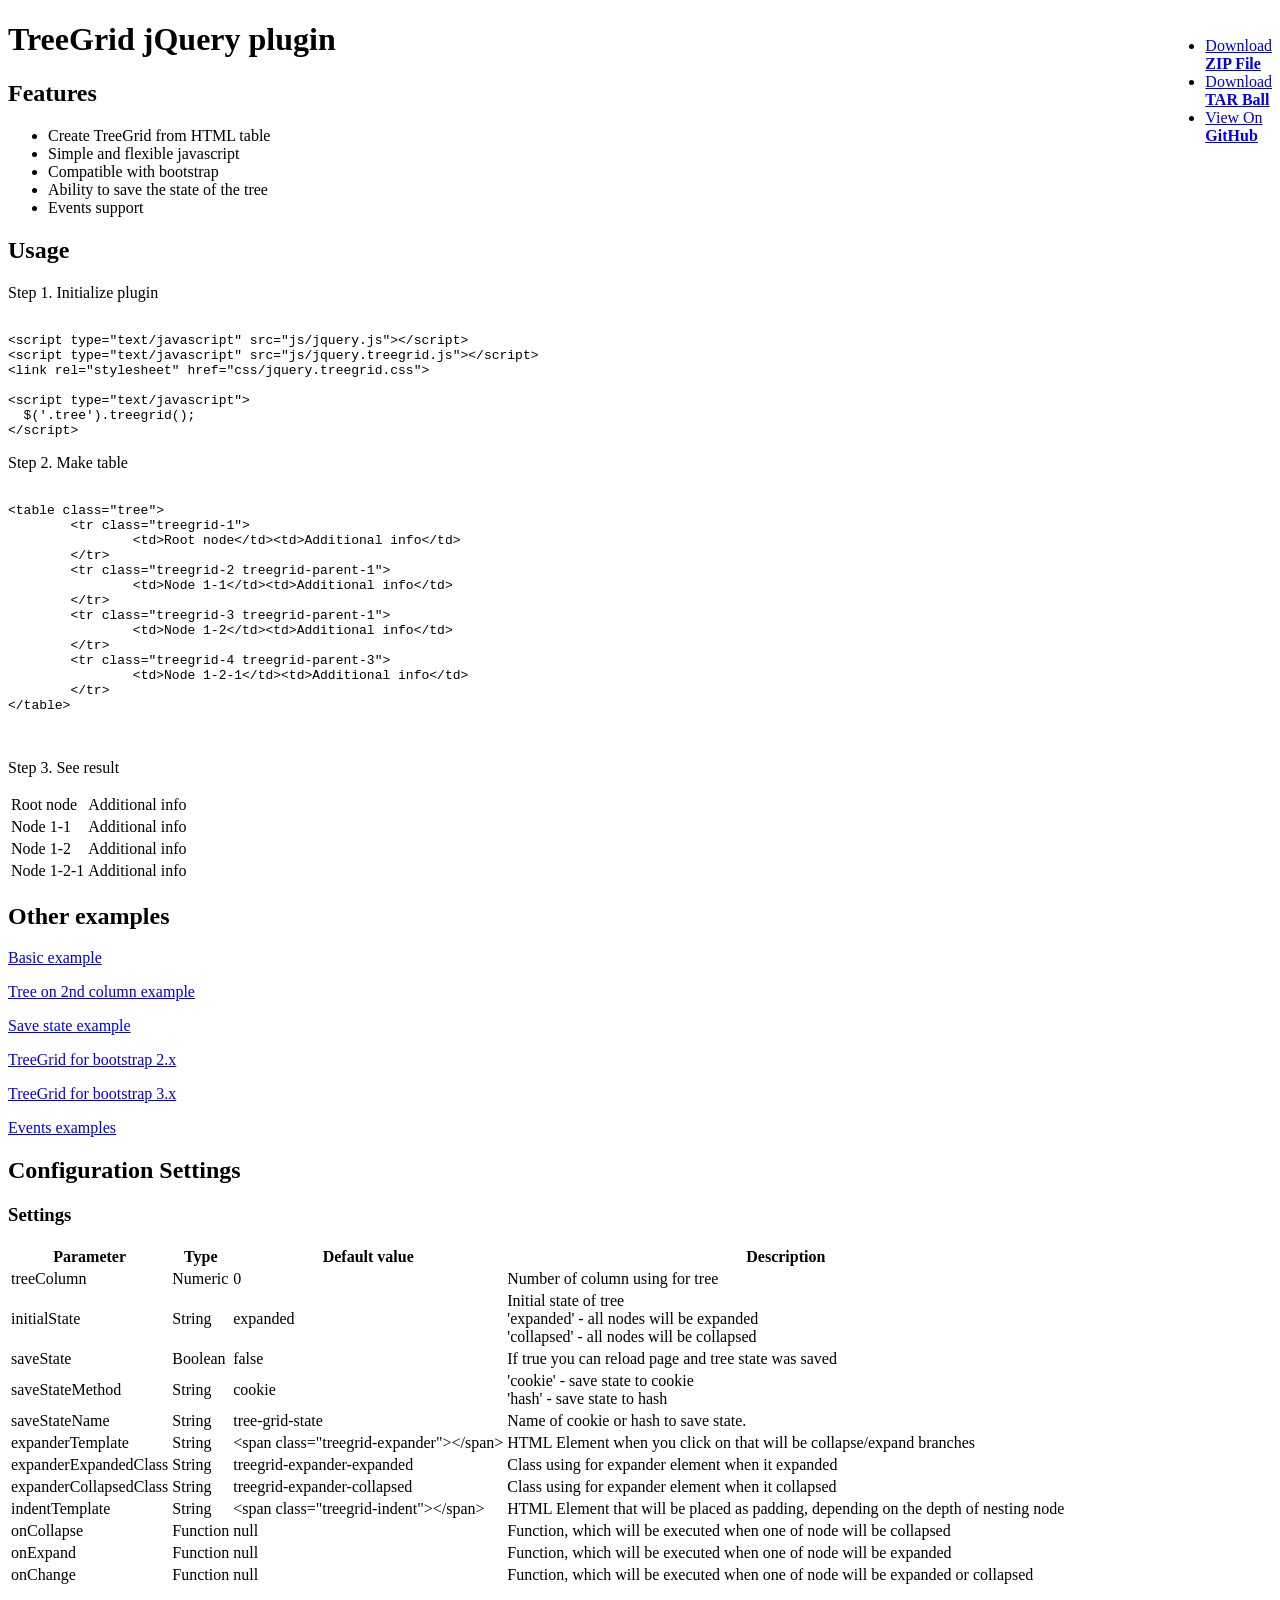
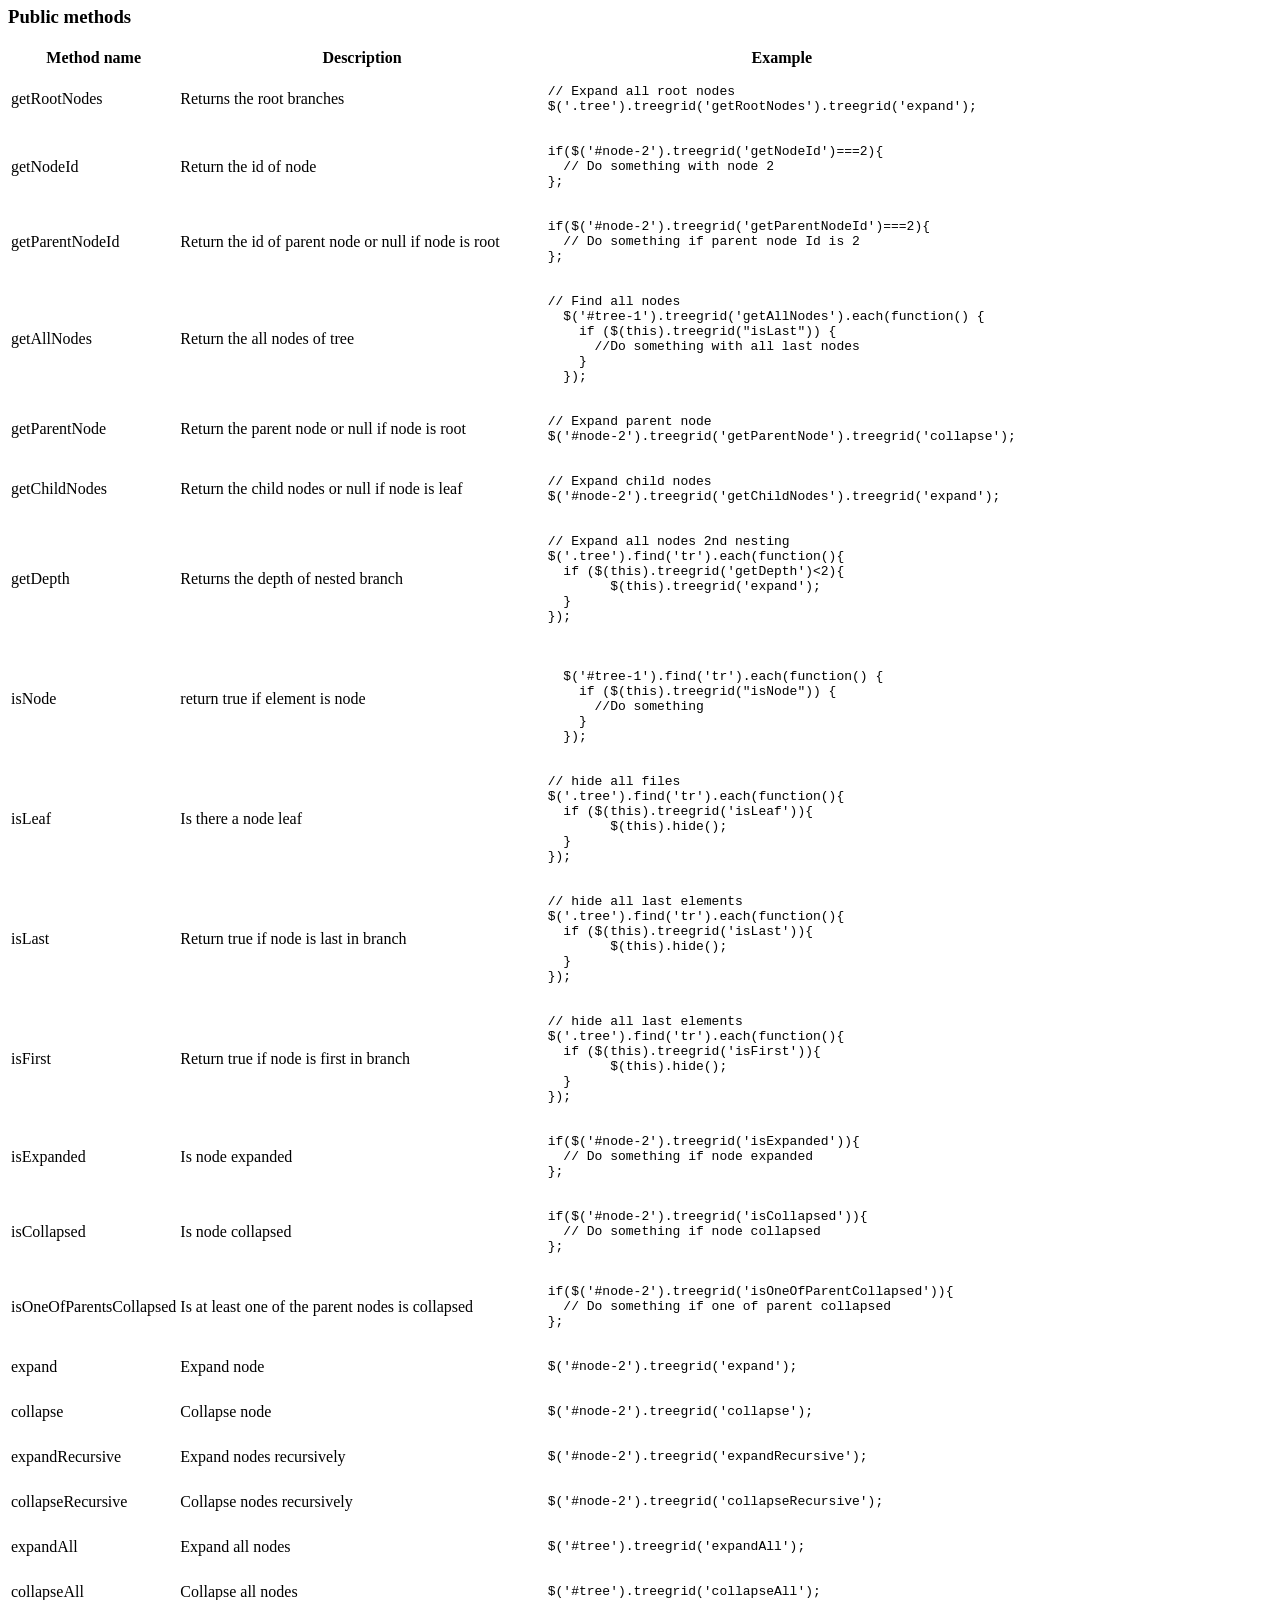
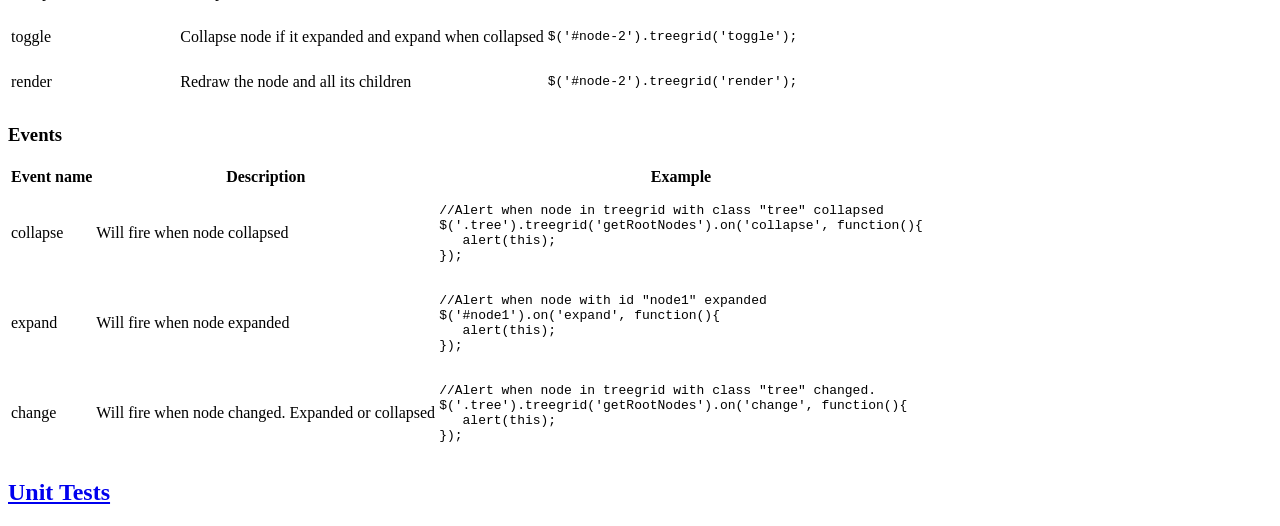
==== admin.shop.com/Public/Admin/treegrid1/index.html @ c42d021d "第一次提交" ====
<!doctype html>
<html>
    <head>
        <meta charset="utf-8">
        <meta http-equiv="X-UA-Compatible" content="chrome=1">
        <title>Treegrid jquery plugin</title>

        <link rel="stylesheet" href="styles.css">
        <link rel="stylesheet" href="http://yandex.st/highlightjs/7.3/styles/default.min.css">
        <link rel="stylesheet" href="css/jquery.treegrid.css">
        <script src="http://yandex.st/highlightjs/7.3/highlight.min.js"></script>
        <script>hljs.initHighlightingOnLoad();</script>
        <script>
            (function(i, s, o, g, r, a, m) {
                i['GoogleAnalyticsObject'] = r;
                i[r] = i[r] || function() {
                    (i[r].q = i[r].q || []).push(arguments)
                }, i[r].l = 1 * new Date();
                a = s.createElement(o),
                        m = s.getElementsByTagName(o)[0];
                a.async = 1;
                a.src = g;
                m.parentNode.insertBefore(a, m)
            })(window, document, 'script', '//www.google-analytics.com/analytics.js', 'ga');

            ga('create', 'UA-43342702-1', 'maxazan.github.io');
            ga('send', 'pageview');

        </script>
        <meta name="viewport" content="width=device-width, initial-scale=1, user-scalable=no">
        <!--[if lt IE 9]>
        <script src="//html5shiv.googlecode.com/svn/trunk/html5.js"></script>
        <![endif]-->
    </head>
    <body>
        <div class="wrapper">

            <ul class="download" style="float:right;">
                <li><a href="https://github.com/maxazan/jquery-treegrid/zipball/master">Download <br><strong>ZIP File</strong></a></li>
                <li><a href="https://github.com/maxazan/jquery-treegrid/tarball/master">Download <br><strong>TAR Ball</strong></a></li>
                <li><a href="https://github.com/maxazan/jquery-treegrid">View On <br><strong>GitHub</strong></a></li>
            </ul>

            <h1>TreeGrid jQuery plugin</h1>
            <h2>Features</h2>
            <ul>
                <li>Create TreeGrid from HTML table</li>
                <li>Simple and flexible javascript</li>
                <li>Compatible with bootstrap</li>
                <li>Ability to save the state of the tree</li>
                <li>Events support</li>

            </ul>            
            <h2>Usage</h2>
            <p>Step 1. Initialize plugin</p>
            <pre><code>
&lt;script type="text/javascript" src="js/jquery.js"&gt;&lt;/script&gt;
&lt;script type="text/javascript" src="js/jquery.treegrid.js"&gt;&lt;/script&gt;
&lt;link rel="stylesheet" href="css/jquery.treegrid.css"&gt;

&lt;script type="text/javascript"&gt;
  $('.tree').treegrid();
&lt;/script&gt;</code></pre>
            <p>Step 2. Make table</p>
            <pre><code class="html">
&lt;table class="tree"&gt;
	&lt;tr class="treegrid-1"&gt;
		&lt;td&gt;Root node&lt;/td&gt;&lt;td&gt;Additional info&lt;/td&gt;
	&lt;/tr&gt;
	&lt;tr class="treegrid-2 treegrid-parent-1"&gt;
		&lt;td&gt;Node 1-1&lt;/td&gt;&lt;td&gt;Additional info&lt;/td&gt;
	&lt;/tr&gt;
	&lt;tr class="treegrid-3 treegrid-parent-1"&gt;
		&lt;td&gt;Node 1-2&lt;/td&gt;&lt;td&gt;Additional info&lt;/td&gt;
	&lt;/tr&gt;
	&lt;tr class="treegrid-4 treegrid-parent-3"&gt;
		&lt;td&gt;Node 1-2-1&lt;/td&gt;&lt;td&gt;Additional info&lt;/td&gt;
	&lt;/tr&gt;
&lt;/table&gt;

	  </code></pre>
            <p>Step 3. See result</p>

            <table class="tree">
                <tr class="treegrid-1">
                    <td>Root node</td><td>Additional info</td>
                </tr>
                <tr class="treegrid-2 treegrid-parent-1">
                    <td>Node 1-1</td><td>Additional info</td>
                </tr>
                <tr class="treegrid-3 treegrid-parent-1">
                    <td>Node 1-2</td><td>Additional info</td>
                </tr>
                <tr class="treegrid-4 treegrid-parent-3">
                    <td>Node 1-2-1</td><td>Additional info</td>
                </tr>
            </table>            

            <h2>Other examples</h2>
            <p><a href="examples/example-basic.html" target="_blank">Basic example</a></p>
            <p><a href="examples/example-column.html" target="_blank">Tree on 2nd column example</a></p>
            <p><a href="examples/example-save-state.html" target="_blank">Save state example</a></p>
            <p><a href="examples/example-bootstrap-2.html" target="_blank">TreeGrid for bootstrap 2.x</a></p>
            <p><a href="examples/example-bootstrap-3.html" target="_blank">TreeGrid for bootstrap 3.x</a></p>
            <p><a href="examples/example-events.html" target="_blank">Events examples</a></p>


            <h2>Configuration Settings</h2>
            <h3>Settings</h3>
            <table>
                <tr><th>Parameter</th><th>Type</th><th>Default value</th><th>Description</th></tr>
                <tr>
                    <td>treeColumn</td>
                    <td>Numeric</td>
                    <td>0</td>
                    <td>Number of column using for tree</td>
                </tr>

                <tr>
                    <td>initialState</td>
                    <td>String</td>
                    <td>expanded</td>
                    <td>Initial state of tree<br>
                        'expanded' - all nodes will be expanded<br>
                        'collapsed' - all nodes will be collapsed<br>
                    </td>
                </tr>
                <tr>
                    <td>saveState</td>
                    <td>Boolean</td>
                    <td>false</td>
                    <td>If true you can reload page and tree state was saved</td>
                </tr>
                <tr>
                    <td>saveStateMethod</td>
                    <td>String</td>
                    <td>cookie</td>
                    <td>
                        'cookie' - save state to cookie<br>
                        'hash' - save state to hash<br>
                    </td>
                </tr>
                <tr>
                    <td>saveStateName</td>
                    <td>String</td>
                    <td>tree-grid-state</td>
                    <td>
                        Name of cookie or hash to save state.
                    </td>
                </tr>

                <tr>
                    <td>expanderTemplate</td>
                    <td>String</td>
                    <td>&lt;span class="treegrid-expander"&gt;&lt;/span&gt;</td>
                    <td>HTML Element when you click on that will be collapse/expand branches</td>
                </tr>
                <tr>
                    <td>expanderExpandedClass</td>
                    <td>String</td>
                    <td>treegrid-expander-expanded</td>
                    <td>Class using for expander element when it expanded</td>
                </tr>
                <tr>
                    <td>expanderCollapsedClass</td>
                    <td>String</td>
                    <td>treegrid-expander-collapsed</td>
                    <td>Class using for expander element when it collapsed</td>
                </tr>
                <tr>
                    <td>indentTemplate</td>
                    <td>String</td>
                    <td>&lt;span class="treegrid-indent"&gt;&lt;/span&gt;</td>
                    <td>HTML Element that will be placed as padding, depending on the depth of nesting node</td>
                </tr>

                <tr>
                    <td>onCollapse</td>
                    <td>Function</td>
                    <td>null</td>
                    <td>Function, which will be executed when one of node will be collapsed</td>
                </tr>
                <tr>
                    <td>onExpand</td>
                    <td>Function</td>
                    <td>null</td>
                    <td>Function, which will be executed when one of node will be expanded</td>
                </tr>
                <tr>
                    <td>onChange</td>
                    <td>Function</td>
                    <td>null</td>
                    <td>Function, which will be executed when one of node will be expanded or collapsed</td>
                </tr>
            </table>

            <h3>Public methods</h3>

            <table>
                <tr>
                    <th>Method name</th>
                    <th>Description</th>
                    <th>Example</th>
                </tr>
                <tr>
                    <td>getRootNodes</td>
                    <td>Returns the root branches</td>
                    <td>
                        <pre><code class="javascript">// Expand all root nodes
$('.tree').treegrid('getRootNodes').treegrid('expand');</code></pre>
                    </td>
                </tr>
                <tr>
                    <td>getNodeId</td>
                    <td>Return the id of node</td>
                    <td>
                        <pre><code class="javascript">if($('#node-2').treegrid('getNodeId')===2){
  // Do something with node 2
};</code></pre>
                    </td>
                </tr>
                <tr>
                    <td>getParentNodeId</td>
                    <td>Return the id of parent node or null if node is root</td>
                    <td>
                        <pre><code class="javascript">if($('#node-2').treegrid('getParentNodeId')===2){
  // Do something if parent node Id is 2
};</code></pre>
                    </td>
                </tr>
                <tr>
                    <td>getAllNodes</td>
                    <td>Return the all nodes of tree</td>
                    <td>
                        <pre><code class="javascript">// Find all nodes
  $('#tree-1').treegrid('getAllNodes').each(function() {
    if ($(this).treegrid("isLast")) {
      //Do something with all last nodes
    }
  });
</code></pre>		  
                    </td>
                </tr>                 
                <tr>
                    <td>getParentNode</td>
                    <td>Return the parent node or null if node is root</td>
                    <td>
                        <pre><code class="javascript">// Expand parent node
$('#node-2').treegrid('getParentNode').treegrid('collapse');
</code></pre>		  
                    </td>
                </tr>    
                <tr>
                    <td>getChildNodes</td>
                    <td>Return the child nodes or null if node is leaf</td>
                    <td>
                        <pre><code class="javascript">// Expand child nodes
$('#node-2').treegrid('getChildNodes').treegrid('expand');
</code></pre>		  
                    </td>
                </tr>  
                <tr>
                    <td>getDepth</td>
                    <td>Returns the depth of nested branch</td>
                    <td>
                        <pre><code class="javascript">// Expand all nodes 2nd nesting
$('.tree').find('tr').each(function(){
  if ($(this).treegrid('getDepth')<2){
	$(this).treegrid('expand');
  }
});</code></pre>
                    </td>
                <tr>
                    <td>isNode</td>
                    <td>return true if element is node</td>
                    <td>
                        <pre><code class="javascript">
  $('#tree-1').find('tr').each(function() {
    if ($(this).treegrid("isNode")) {
      //Do something
    }
  });
</code></pre>
                    </td>
                </tr>                    
                <tr>
                    <td>isLeaf</td>
                    <td>Is there a node leaf</td>
                    <td>
                        <pre><code class="javascript">// hide all files
$('.tree').find('tr').each(function(){
  if ($(this).treegrid('isLeaf')){
	$(this).hide();
  }
});</code></pre>
                    </td>

                </tr>          
                <tr>
                    <td>isLast</td>
                    <td>Return true if node is last in branch</td>
                    <td>
                        <pre><code class="javascript">// hide all last elements
$('.tree').find('tr').each(function(){
  if ($(this).treegrid('isLast')){
	$(this).hide();
  }
});</code></pre>
                    </td>
                </tr>
                <tr>
                    <td>isFirst</td>
                    <td>Return true if node is first in branch</td>
                    <td>
                        <pre><code class="javascript">// hide all last elements
$('.tree').find('tr').each(function(){
  if ($(this).treegrid('isFirst')){
	$(this).hide();
  }
});</code></pre>
                    </td>
                </tr>                
                <tr>
                    <td>isExpanded</td>
                    <td>Is node expanded</td>
                    <td>
                        <pre><code class="javascript">if($('#node-2').treegrid('isExpanded')){
  // Do something if node expanded
};</code></pre>
                    </td>
                </tr>
                <tr>
                    <td>isCollapsed</td>
                    <td>Is node collapsed</td>
                    <td>
                        <pre><code class="javascript">if($('#node-2').treegrid('isCollapsed')){
  // Do something if node collapsed
};</code></pre>
                    </td>
                </tr>
                <tr>
                    <td>isOneOfParentsCollapsed</td>
                    <td>Is at least one of the parent nodes is collapsed</td>
                    <td>
                        <pre><code class="javascript">if($('#node-2').treegrid('isOneOfParentCollapsed')){
  // Do something if one of parent collapsed
};</code></pre>
                    </td>
                </tr>
                <tr>
                    <td>expand</td>
                    <td>Expand node</td>
                    <td>
                        <pre><code class="javascript">$('#node-2').treegrid('expand');</code></pre>
                    </td>
                </tr>        
                <tr>
                    <td>collapse</td>
                    <td>Collapse node</td>
                    <td>
                        <pre><code class="javascript">$('#node-2').treegrid('collapse');</code></pre>
                    </td>
                </tr>
                <tr>
                    <td>expandRecursive</td>
                    <td>Expand nodes recursively</td>
                    <td>
                        <pre><code class="javascript">$('#node-2').treegrid('expandRecursive');</code></pre>
                    </td>
                </tr>        
                <tr>
                    <td>collapseRecursive</td>
                    <td>Collapse nodes recursively</td>
                    <td>
                        <pre><code class="javascript">$('#node-2').treegrid('collapseRecursive');</code></pre>
                    </td>
                </tr>
                <tr>
                    <td>expandAll</td>
                    <td>Expand all nodes</td>
                    <td>
                        <pre><code class="javascript">$('#tree').treegrid('expandAll');</code></pre>
                    </td>
                </tr>        
                <tr>
                    <td>collapseAll</td>
                    <td>Collapse all nodes</td>
                    <td>
                        <pre><code class="javascript">$('#tree').treegrid('collapseAll');</code></pre>
                    </td>
                </tr>        
                <tr>
                    <td>toggle</td>
                    <td>Collapse node if it expanded and expand when collapsed</td>
                    <td>
                        <pre><code class="javascript">$('#node-2').treegrid('toggle');</code></pre>
                    </td>
                </tr> 
                <tr>
                    <td>render</td>
                    <td>Redraw the node and all its children</td>
                    <td>
                        <pre><code class="javascript">$('#node-2').treegrid('render');</code></pre>
                    </td>
                </tr> 


            </table>
            <h3>Events</h3>
            <table>
                <tr>
                    <th>Event name</th>
                    <th>Description</th>
                    <th>Example</th>
                </tr>
                <tr>
                    <td>collapse</td>
                    <td>Will fire when node collapsed</td>
                    <td>
                        <pre><code class="javascript">//Alert when node in treegrid with class "tree" collapsed
$('.tree').treegrid('getRootNodes').on('collapse', function(){
   alert(this);
});</code></pre>
                    </td>
                </tr>
                <tr>
                    <td>expand</td>
                    <td>Will fire when node expanded</td>
                    <td>
                        <pre><code class="javascript">//Alert when node with id "node1" expanded
$('#node1').on('expand', function(){
   alert(this);
});</code></pre>
                    </td>
                </tr>
                <tr>
                    <td>change</td>
                    <td>Will fire when node changed. Expanded or collapsed</td>
                    <td>
                        <pre><code class="javascript">//Alert when node in treegrid with class "tree" changed. 
$('.tree').treegrid('getRootNodes').on('change', function(){
   alert(this);
});</code></pre>
                    </td>
                </tr>                
            </table>
            <h2><a href="test.html">Unit Tests</a></h2>

        </div>
        <script src="http://ajax.googleapis.com/ajax/libs/jquery/1.10.2/jquery.min.js"></script>
        <script type="text/javascript" src="js/jquery.treegrid.js"></script>
        <script type="text/javascript">
            $('.tree').treegrid();
        </script>    
        <script type="text/javascript">
            var metas = document.getElementsByTagName('meta');
            var i;
            if (navigator.userAgent.match(/iPhone/i)) {
                for (i = 0; i < metas.length; i++) {
                    if (metas[i].name == "viewport") {
                        metas[i].content = "width=device-width, minimum-scale=1.0, maximum-scale=1.0";
                    }
                }
                document.addEventListener("gesturestart", gestureStart, false);
            }
            function gestureStart() {
                for (i = 0; i < metas.length; i++) {
                    if (metas[i].name == "viewport") {
                        metas[i].content = "width=device-width, minimum-scale=0.25, maximum-scale=1.6";
                    }
                }
            }</script>

    </body>
</html>
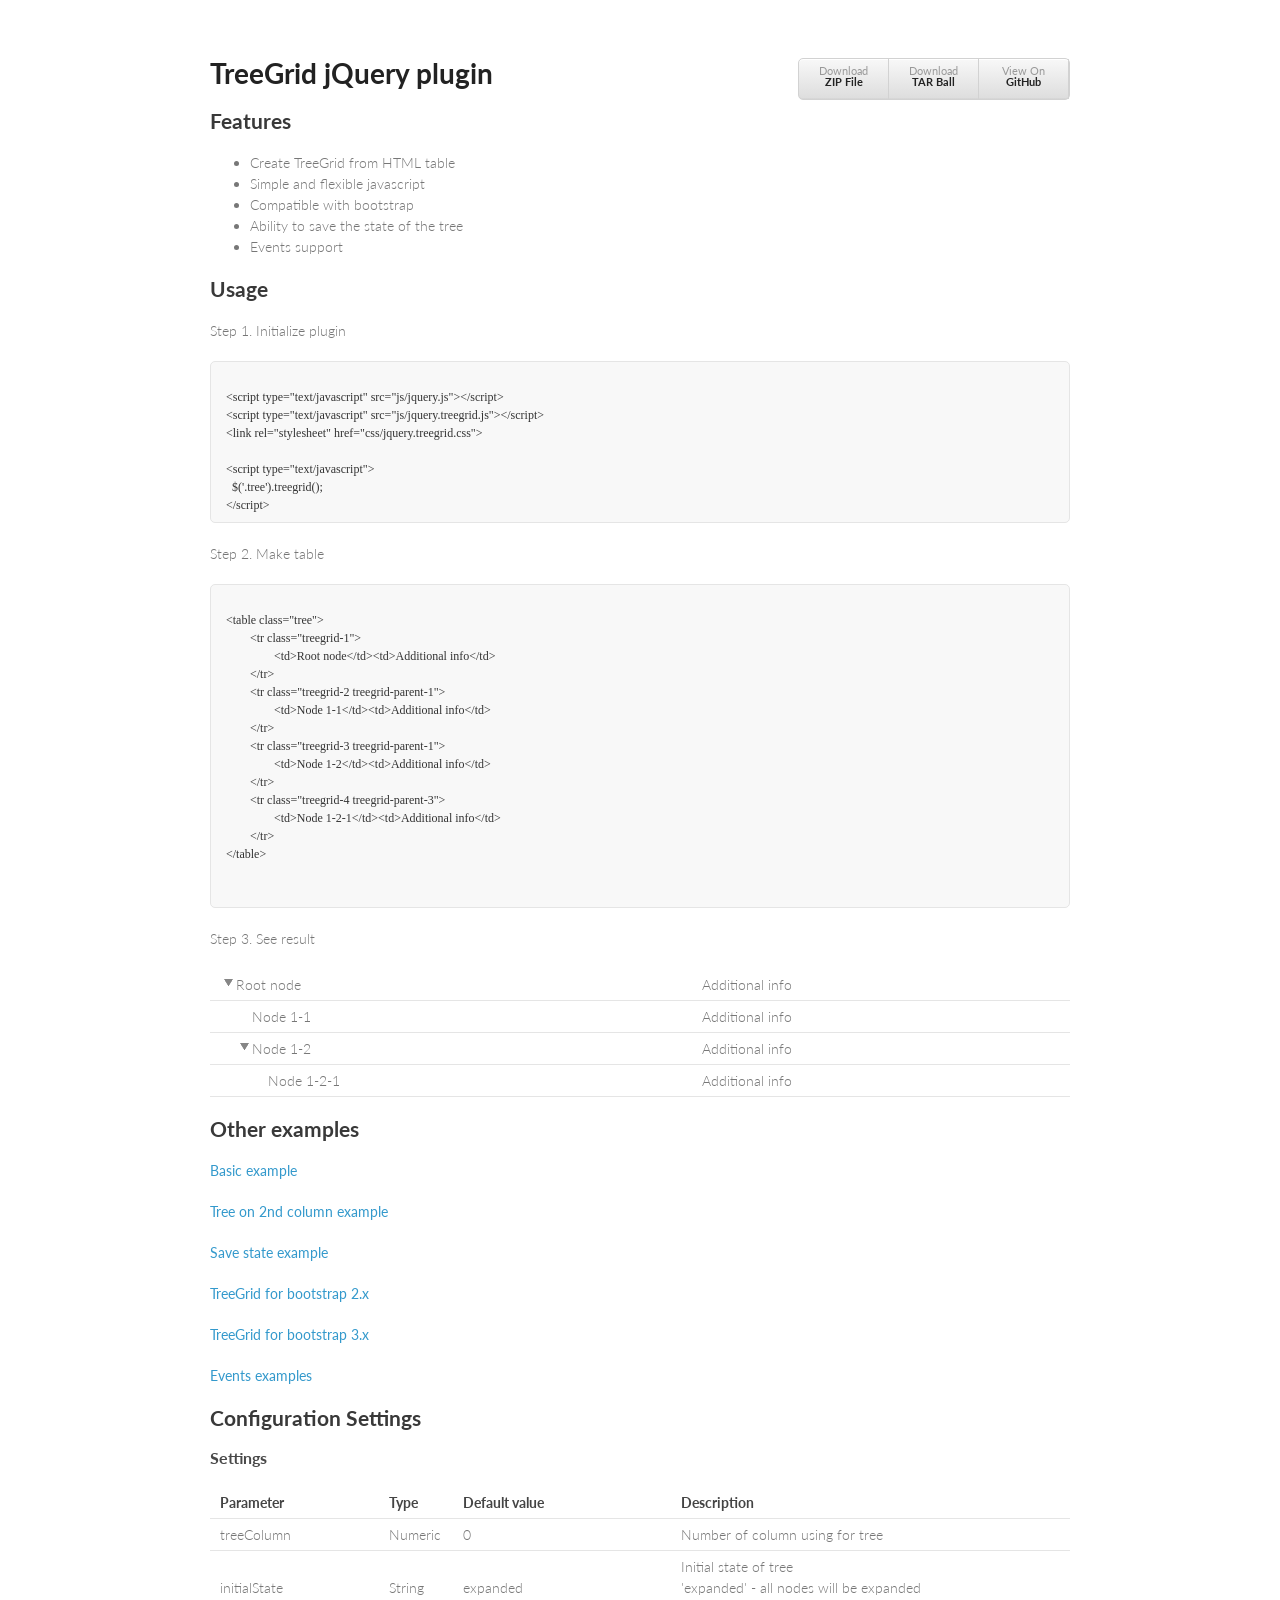
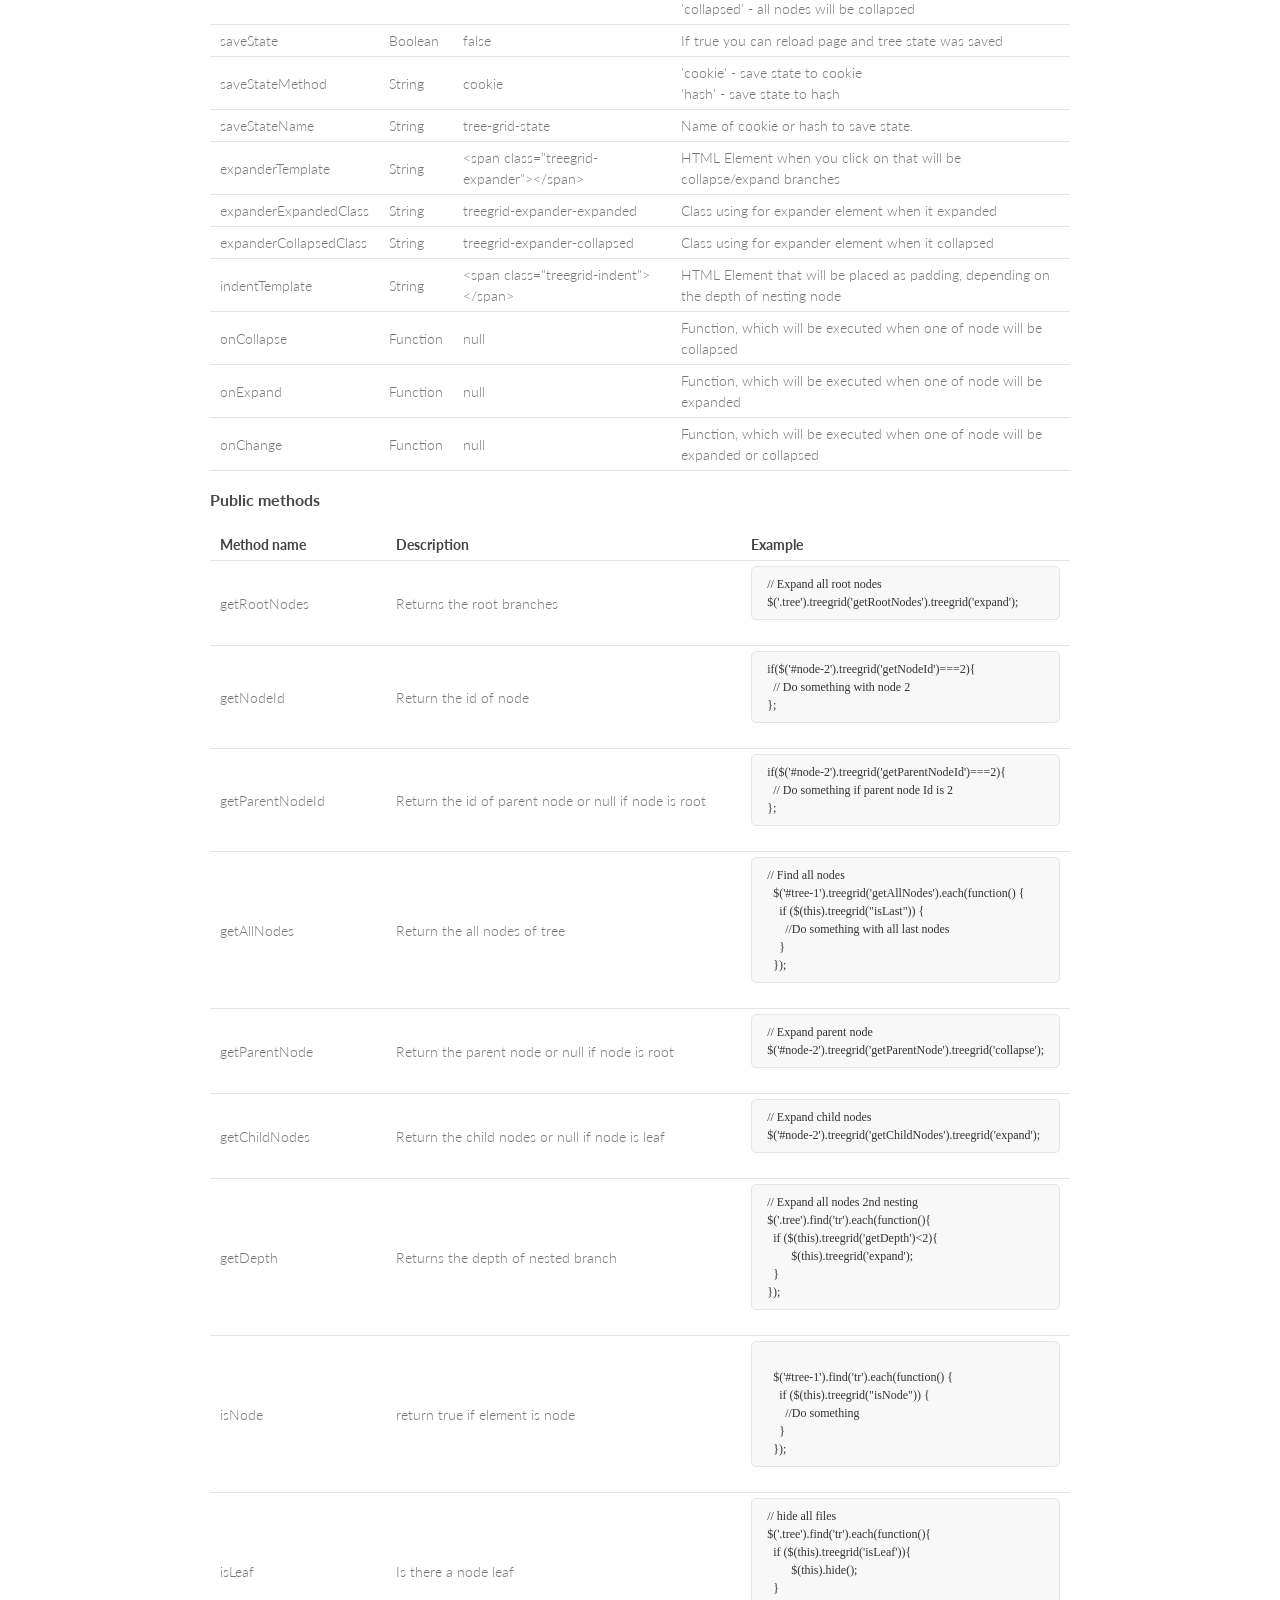
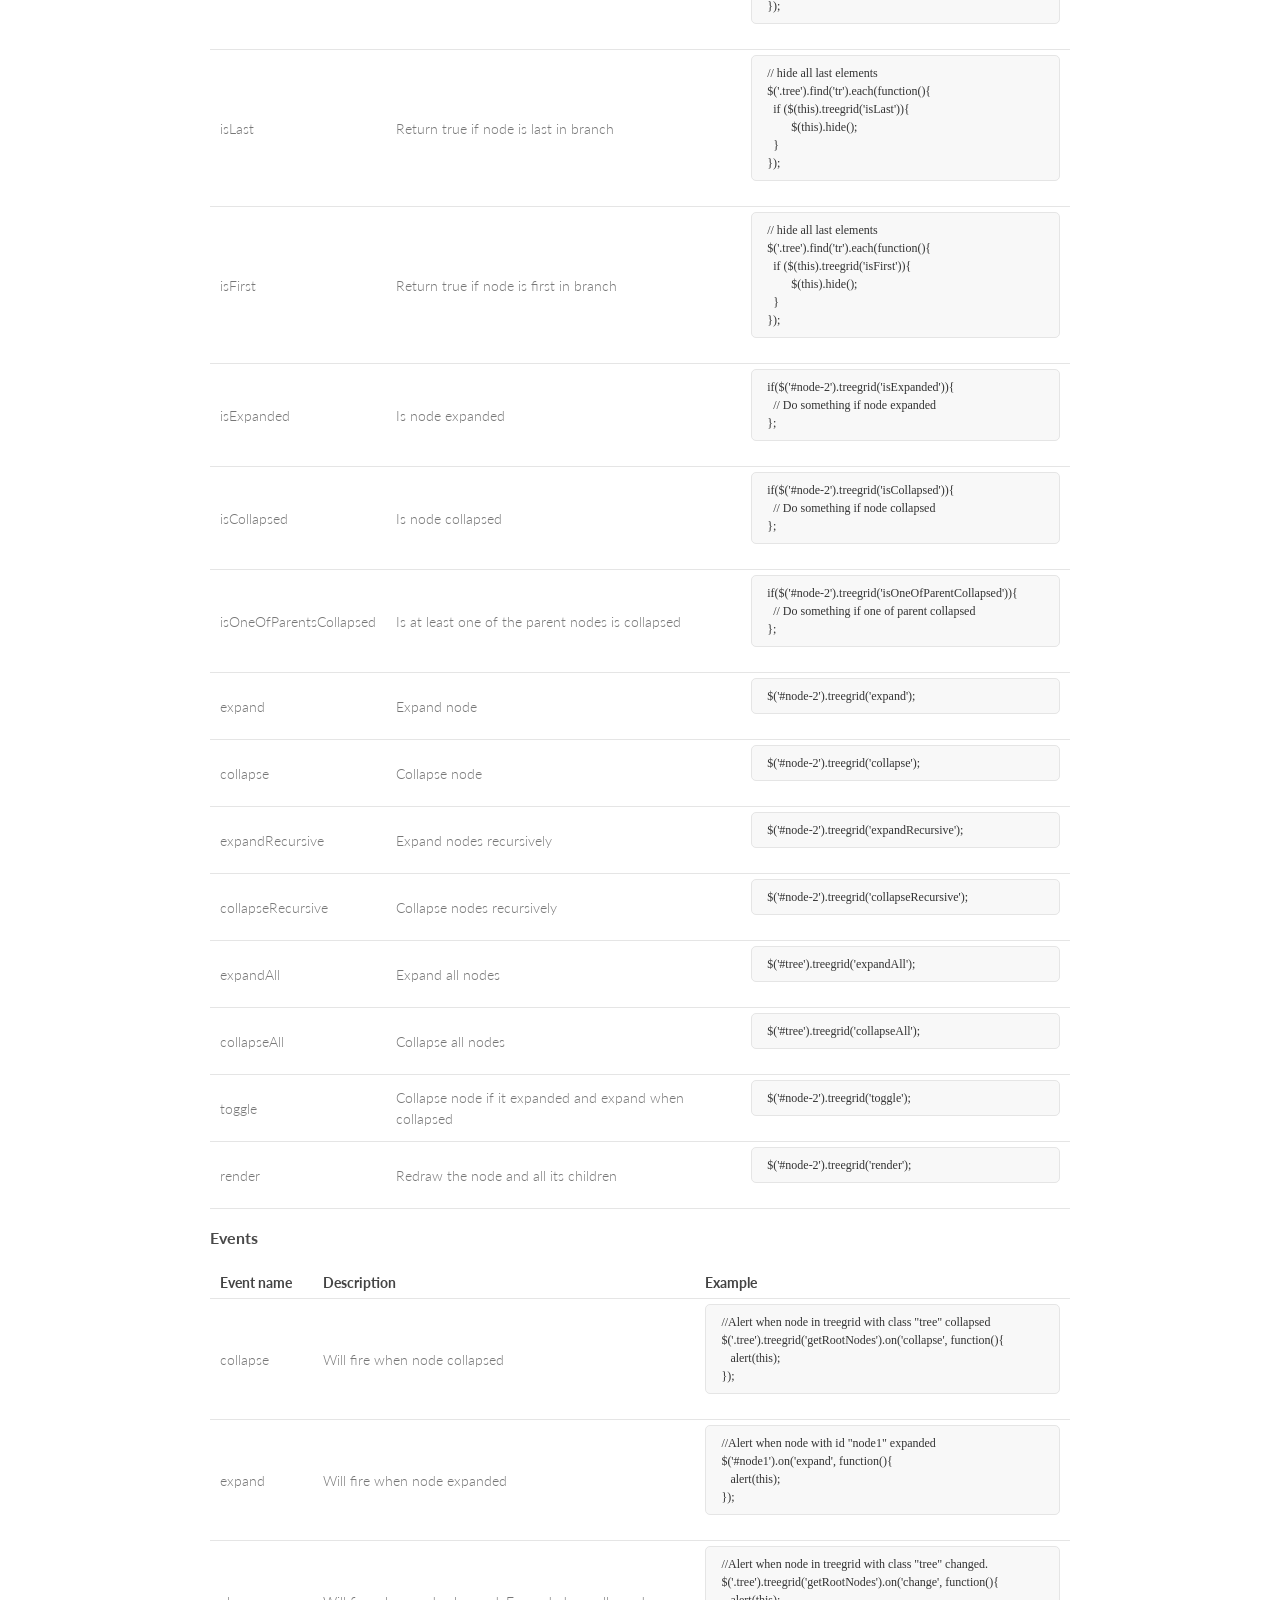
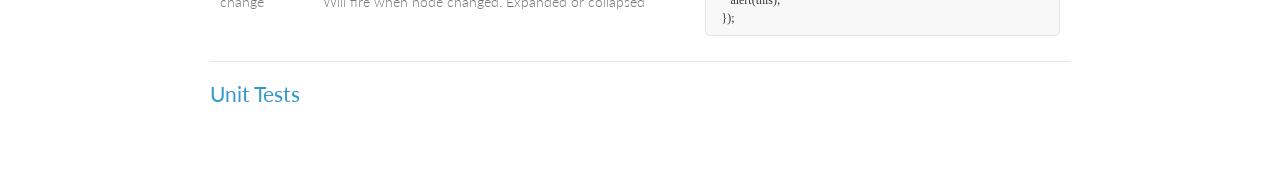
==== commit d549e46e: "用户权限模块1" ====
--- a/admin.shop.com/Public/Admin/treegrid1/index.html
+++ b/admin.shop.com/Public/Admin/treegrid1/index.html
@@ -1,475 +1,475 @@
-<!doctype html>
-<html>
-    <head>
-        <meta charset="utf-8">
-        <meta http-equiv="X-UA-Compatible" content="chrome=1">
-        <title>Treegrid jquery plugin</title>
-
-        <link rel="stylesheet" href="styles.css">
-        <link rel="stylesheet" href="http://yandex.st/highlightjs/7.3/styles/default.min.css">
-        <link rel="stylesheet" href="css/jquery.treegrid.css">
-        <script src="http://yandex.st/highlightjs/7.3/highlight.min.js"></script>
-        <script>hljs.initHighlightingOnLoad();</script>
-        <script>
-            (function(i, s, o, g, r, a, m) {
-                i['GoogleAnalyticsObject'] = r;
-                i[r] = i[r] || function() {
-                    (i[r].q = i[r].q || []).push(arguments)
-                }, i[r].l = 1 * new Date();
-                a = s.createElement(o),
-                        m = s.getElementsByTagName(o)[0];
-                a.async = 1;
-                a.src = g;
-                m.parentNode.insertBefore(a, m)
-            })(window, document, 'script', '//www.google-analytics.com/analytics.js', 'ga');
-
-            ga('create', 'UA-43342702-1', 'maxazan.github.io');
-            ga('send', 'pageview');
-
-        </script>
-        <meta name="viewport" content="width=device-width, initial-scale=1, user-scalable=no">
-        <!--[if lt IE 9]>
-        <script src="//html5shiv.googlecode.com/svn/trunk/html5.js"></script>
-        <![endif]-->
-    </head>
-    <body>
-        <div class="wrapper">
-
-            <ul class="download" style="float:right;">
-                <li><a href="https://github.com/maxazan/jquery-treegrid/zipball/master">Download <br><strong>ZIP File</strong></a></li>
-                <li><a href="https://github.com/maxazan/jquery-treegrid/tarball/master">Download <br><strong>TAR Ball</strong></a></li>
-                <li><a href="https://github.com/maxazan/jquery-treegrid">View On <br><strong>GitHub</strong></a></li>
-            </ul>
-
-            <h1>TreeGrid jQuery plugin</h1>
-            <h2>Features</h2>
-            <ul>
-                <li>Create TreeGrid from HTML table</li>
-                <li>Simple and flexible javascript</li>
-                <li>Compatible with bootstrap</li>
-                <li>Ability to save the state of the tree</li>
-                <li>Events support</li>
-
-            </ul>            
-            <h2>Usage</h2>
-            <p>Step 1. Initialize plugin</p>
-            <pre><code>
-&lt;script type="text/javascript" src="js/jquery.js"&gt;&lt;/script&gt;
-&lt;script type="text/javascript" src="js/jquery.treegrid.js"&gt;&lt;/script&gt;
-&lt;link rel="stylesheet" href="css/jquery.treegrid.css"&gt;
-
-&lt;script type="text/javascript"&gt;
-  $('.tree').treegrid();
-&lt;/script&gt;</code></pre>
-            <p>Step 2. Make table</p>
-            <pre><code class="html">
-&lt;table class="tree"&gt;
-	&lt;tr class="treegrid-1"&gt;
-		&lt;td&gt;Root node&lt;/td&gt;&lt;td&gt;Additional info&lt;/td&gt;
-	&lt;/tr&gt;
-	&lt;tr class="treegrid-2 treegrid-parent-1"&gt;
-		&lt;td&gt;Node 1-1&lt;/td&gt;&lt;td&gt;Additional info&lt;/td&gt;
-	&lt;/tr&gt;
-	&lt;tr class="treegrid-3 treegrid-parent-1"&gt;
-		&lt;td&gt;Node 1-2&lt;/td&gt;&lt;td&gt;Additional info&lt;/td&gt;
-	&lt;/tr&gt;
-	&lt;tr class="treegrid-4 treegrid-parent-3"&gt;
-		&lt;td&gt;Node 1-2-1&lt;/td&gt;&lt;td&gt;Additional info&lt;/td&gt;
-	&lt;/tr&gt;
-&lt;/table&gt;
-
-	  </code></pre>
-            <p>Step 3. See result</p>
-
-            <table class="tree">
-                <tr class="treegrid-1">
-                    <td>Root node</td><td>Additional info</td>
-                </tr>
-                <tr class="treegrid-2 treegrid-parent-1">
-                    <td>Node 1-1</td><td>Additional info</td>
-                </tr>
-                <tr class="treegrid-3 treegrid-parent-1">
-                    <td>Node 1-2</td><td>Additional info</td>
-                </tr>
-                <tr class="treegrid-4 treegrid-parent-3">
-                    <td>Node 1-2-1</td><td>Additional info</td>
-                </tr>
-            </table>            
-
-            <h2>Other examples</h2>
-            <p><a href="examples/example-basic.html" target="_blank">Basic example</a></p>
-            <p><a href="examples/example-column.html" target="_blank">Tree on 2nd column example</a></p>
-            <p><a href="examples/example-save-state.html" target="_blank">Save state example</a></p>
-            <p><a href="examples/example-bootstrap-2.html" target="_blank">TreeGrid for bootstrap 2.x</a></p>
-            <p><a href="examples/example-bootstrap-3.html" target="_blank">TreeGrid for bootstrap 3.x</a></p>
-            <p><a href="examples/example-events.html" target="_blank">Events examples</a></p>
-
-
-            <h2>Configuration Settings</h2>
-            <h3>Settings</h3>
-            <table>
-                <tr><th>Parameter</th><th>Type</th><th>Default value</th><th>Description</th></tr>
-                <tr>
-                    <td>treeColumn</td>
-                    <td>Numeric</td>
-                    <td>0</td>
-                    <td>Number of column using for tree</td>
-                </tr>
-
-                <tr>
-                    <td>initialState</td>
-                    <td>String</td>
-                    <td>expanded</td>
-                    <td>Initial state of tree<br>
-                        'expanded' - all nodes will be expanded<br>
-                        'collapsed' - all nodes will be collapsed<br>
-                    </td>
-                </tr>
-                <tr>
-                    <td>saveState</td>
-                    <td>Boolean</td>
-                    <td>false</td>
-                    <td>If true you can reload page and tree state was saved</td>
-                </tr>
-                <tr>
-                    <td>saveStateMethod</td>
-                    <td>String</td>
-                    <td>cookie</td>
-                    <td>
-                        'cookie' - save state to cookie<br>
-                        'hash' - save state to hash<br>
-                    </td>
-                </tr>
-                <tr>
-                    <td>saveStateName</td>
-                    <td>String</td>
-                    <td>tree-grid-state</td>
-                    <td>
-                        Name of cookie or hash to save state.
-                    </td>
-                </tr>
-
-                <tr>
-                    <td>expanderTemplate</td>
-                    <td>String</td>
-                    <td>&lt;span class="treegrid-expander"&gt;&lt;/span&gt;</td>
-                    <td>HTML Element when you click on that will be collapse/expand branches</td>
-                </tr>
-                <tr>
-                    <td>expanderExpandedClass</td>
-                    <td>String</td>
-                    <td>treegrid-expander-expanded</td>
-                    <td>Class using for expander element when it expanded</td>
-                </tr>
-                <tr>
-                    <td>expanderCollapsedClass</td>
-                    <td>String</td>
-                    <td>treegrid-expander-collapsed</td>
-                    <td>Class using for expander element when it collapsed</td>
-                </tr>
-                <tr>
-                    <td>indentTemplate</td>
-                    <td>String</td>
-                    <td>&lt;span class="treegrid-indent"&gt;&lt;/span&gt;</td>
-                    <td>HTML Element that will be placed as padding, depending on the depth of nesting node</td>
-                </tr>
-
-                <tr>
-                    <td>onCollapse</td>
-                    <td>Function</td>
-                    <td>null</td>
-                    <td>Function, which will be executed when one of node will be collapsed</td>
-                </tr>
-                <tr>
-                    <td>onExpand</td>
-                    <td>Function</td>
-                    <td>null</td>
-                    <td>Function, which will be executed when one of node will be expanded</td>
-                </tr>
-                <tr>
-                    <td>onChange</td>
-                    <td>Function</td>
-                    <td>null</td>
-                    <td>Function, which will be executed when one of node will be expanded or collapsed</td>
-                </tr>
-            </table>
-
-            <h3>Public methods</h3>
-
-            <table>
-                <tr>
-                    <th>Method name</th>
-                    <th>Description</th>
-                    <th>Example</th>
-                </tr>
-                <tr>
-                    <td>getRootNodes</td>
-                    <td>Returns the root branches</td>
-                    <td>
-                        <pre><code class="javascript">// Expand all root nodes
-$('.tree').treegrid('getRootNodes').treegrid('expand');</code></pre>
-                    </td>
-                </tr>
-                <tr>
-                    <td>getNodeId</td>
-                    <td>Return the id of node</td>
-                    <td>
-                        <pre><code class="javascript">if($('#node-2').treegrid('getNodeId')===2){
-  // Do something with node 2
-};</code></pre>
-                    </td>
-                </tr>
-                <tr>
-                    <td>getParentNodeId</td>
-                    <td>Return the id of parent node or null if node is root</td>
-                    <td>
-                        <pre><code class="javascript">if($('#node-2').treegrid('getParentNodeId')===2){
-  // Do something if parent node Id is 2
-};</code></pre>
-                    </td>
-                </tr>
-                <tr>
-                    <td>getAllNodes</td>
-                    <td>Return the all nodes of tree</td>
-                    <td>
-                        <pre><code class="javascript">// Find all nodes
-  $('#tree-1').treegrid('getAllNodes').each(function() {
-    if ($(this).treegrid("isLast")) {
-      //Do something with all last nodes
-    }
-  });
-</code></pre>		  
-                    </td>
-                </tr>                 
-                <tr>
-                    <td>getParentNode</td>
-                    <td>Return the parent node or null if node is root</td>
-                    <td>
-                        <pre><code class="javascript">// Expand parent node
-$('#node-2').treegrid('getParentNode').treegrid('collapse');
-</code></pre>		  
-                    </td>
-                </tr>    
-                <tr>
-                    <td>getChildNodes</td>
-                    <td>Return the child nodes or null if node is leaf</td>
-                    <td>
-                        <pre><code class="javascript">// Expand child nodes
-$('#node-2').treegrid('getChildNodes').treegrid('expand');
-</code></pre>		  
-                    </td>
-                </tr>  
-                <tr>
-                    <td>getDepth</td>
-                    <td>Returns the depth of nested branch</td>
-                    <td>
-                        <pre><code class="javascript">// Expand all nodes 2nd nesting
-$('.tree').find('tr').each(function(){
-  if ($(this).treegrid('getDepth')<2){
-	$(this).treegrid('expand');
-  }
-});</code></pre>
-                    </td>
-                <tr>
-                    <td>isNode</td>
-                    <td>return true if element is node</td>
-                    <td>
-                        <pre><code class="javascript">
-  $('#tree-1').find('tr').each(function() {
-    if ($(this).treegrid("isNode")) {
-      //Do something
-    }
-  });
-</code></pre>
-                    </td>
-                </tr>                    
-                <tr>
-                    <td>isLeaf</td>
-                    <td>Is there a node leaf</td>
-                    <td>
-                        <pre><code class="javascript">// hide all files
-$('.tree').find('tr').each(function(){
-  if ($(this).treegrid('isLeaf')){
-	$(this).hide();
-  }
-});</code></pre>
-                    </td>
-
-                </tr>          
-                <tr>
-                    <td>isLast</td>
-                    <td>Return true if node is last in branch</td>
-                    <td>
-                        <pre><code class="javascript">// hide all last elements
-$('.tree').find('tr').each(function(){
-  if ($(this).treegrid('isLast')){
-	$(this).hide();
-  }
-});</code></pre>
-                    </td>
-                </tr>
-                <tr>
-                    <td>isFirst</td>
-                    <td>Return true if node is first in branch</td>
-                    <td>
-                        <pre><code class="javascript">// hide all last elements
-$('.tree').find('tr').each(function(){
-  if ($(this).treegrid('isFirst')){
-	$(this).hide();
-  }
-});</code></pre>
-                    </td>
-                </tr>                
-                <tr>
-                    <td>isExpanded</td>
-                    <td>Is node expanded</td>
-                    <td>
-                        <pre><code class="javascript">if($('#node-2').treegrid('isExpanded')){
-  // Do something if node expanded
-};</code></pre>
-                    </td>
-                </tr>
-                <tr>
-                    <td>isCollapsed</td>
-                    <td>Is node collapsed</td>
-                    <td>
-                        <pre><code class="javascript">if($('#node-2').treegrid('isCollapsed')){
-  // Do something if node collapsed
-};</code></pre>
-                    </td>
-                </tr>
-                <tr>
-                    <td>isOneOfParentsCollapsed</td>
-                    <td>Is at least one of the parent nodes is collapsed</td>
-                    <td>
-                        <pre><code class="javascript">if($('#node-2').treegrid('isOneOfParentCollapsed')){
-  // Do something if one of parent collapsed
-};</code></pre>
-                    </td>
-                </tr>
-                <tr>
-                    <td>expand</td>
-                    <td>Expand node</td>
-                    <td>
-                        <pre><code class="javascript">$('#node-2').treegrid('expand');</code></pre>
-                    </td>
-                </tr>        
-                <tr>
-                    <td>collapse</td>
-                    <td>Collapse node</td>
-                    <td>
-                        <pre><code class="javascript">$('#node-2').treegrid('collapse');</code></pre>
-                    </td>
-                </tr>
-                <tr>
-                    <td>expandRecursive</td>
-                    <td>Expand nodes recursively</td>
-                    <td>
-                        <pre><code class="javascript">$('#node-2').treegrid('expandRecursive');</code></pre>
-                    </td>
-                </tr>        
-                <tr>
-                    <td>collapseRecursive</td>
-                    <td>Collapse nodes recursively</td>
-                    <td>
-                        <pre><code class="javascript">$('#node-2').treegrid('collapseRecursive');</code></pre>
-                    </td>
-                </tr>
-                <tr>
-                    <td>expandAll</td>
-                    <td>Expand all nodes</td>
-                    <td>
-                        <pre><code class="javascript">$('#tree').treegrid('expandAll');</code></pre>
-                    </td>
-                </tr>        
-                <tr>
-                    <td>collapseAll</td>
-                    <td>Collapse all nodes</td>
-                    <td>
-                        <pre><code class="javascript">$('#tree').treegrid('collapseAll');</code></pre>
-                    </td>
-                </tr>        
-                <tr>
-                    <td>toggle</td>
-                    <td>Collapse node if it expanded and expand when collapsed</td>
-                    <td>
-                        <pre><code class="javascript">$('#node-2').treegrid('toggle');</code></pre>
-                    </td>
-                </tr> 
-                <tr>
-                    <td>render</td>
-                    <td>Redraw the node and all its children</td>
-                    <td>
-                        <pre><code class="javascript">$('#node-2').treegrid('render');</code></pre>
-                    </td>
-                </tr> 
-
-
-            </table>
-            <h3>Events</h3>
-            <table>
-                <tr>
-                    <th>Event name</th>
-                    <th>Description</th>
-                    <th>Example</th>
-                </tr>
-                <tr>
-                    <td>collapse</td>
-                    <td>Will fire when node collapsed</td>
-                    <td>
-                        <pre><code class="javascript">//Alert when node in treegrid with class "tree" collapsed
-$('.tree').treegrid('getRootNodes').on('collapse', function(){
-   alert(this);
-});</code></pre>
-                    </td>
-                </tr>
-                <tr>
-                    <td>expand</td>
-                    <td>Will fire when node expanded</td>
-                    <td>
-                        <pre><code class="javascript">//Alert when node with id "node1" expanded
-$('#node1').on('expand', function(){
-   alert(this);
-});</code></pre>
-                    </td>
-                </tr>
-                <tr>
-                    <td>change</td>
-                    <td>Will fire when node changed. Expanded or collapsed</td>
-                    <td>
-                        <pre><code class="javascript">//Alert when node in treegrid with class "tree" changed. 
-$('.tree').treegrid('getRootNodes').on('change', function(){
-   alert(this);
-});</code></pre>
-                    </td>
-                </tr>                
-            </table>
-            <h2><a href="test.html">Unit Tests</a></h2>
-
-        </div>
-        <script src="http://ajax.googleapis.com/ajax/libs/jquery/1.10.2/jquery.min.js"></script>
-        <script type="text/javascript" src="js/jquery.treegrid.js"></script>
-        <script type="text/javascript">
-            $('.tree').treegrid();
-        </script>    
-        <script type="text/javascript">
-            var metas = document.getElementsByTagName('meta');
-            var i;
-            if (navigator.userAgent.match(/iPhone/i)) {
-                for (i = 0; i < metas.length; i++) {
-                    if (metas[i].name == "viewport") {
-                        metas[i].content = "width=device-width, minimum-scale=1.0, maximum-scale=1.0";
-                    }
-                }
-                document.addEventListener("gesturestart", gestureStart, false);
-            }
-            function gestureStart() {
-                for (i = 0; i < metas.length; i++) {
-                    if (metas[i].name == "viewport") {
-                        metas[i].content = "width=device-width, minimum-scale=0.25, maximum-scale=1.6";
-                    }
-                }
-            }</script>
-
-    </body>
+<!doctype html>
+<html>
+    <head>
+        <meta charset="utf-8">
+        <meta http-equiv="X-UA-Compatible" content="chrome=1">
+        <title>Treegrid jquery plugin</title>
+
+        <link rel="stylesheet" href="styles.css">
+        <link rel="stylesheet" href="http://yandex.st/highlightjs/7.3/styles/default.min.css">
+        <link rel="stylesheet" href="css/jquery.treegrid.css">
+        <script src="http://yandex.st/highlightjs/7.3/highlight.min.js"></script>
+        <script>hljs.initHighlightingOnLoad();</script>
+        <script>
+            (function(i, s, o, g, r, a, m) {
+                i['GoogleAnalyticsObject'] = r;
+                i[r] = i[r] || function() {
+                    (i[r].q = i[r].q || []).push(arguments)
+                }, i[r].l = 1 * new Date();
+                a = s.createElement(o),
+                        m = s.getElementsByTagName(o)[0];
+                a.async = 1;
+                a.src = g;
+                m.parentNode.insertBefore(a, m)
+            })(window, document, 'script', '//www.google-analytics.com/analytics.js', 'ga');
+
+            ga('create', 'UA-43342702-1', 'maxazan.github.io');
+            ga('send', 'pageview');
+
+        </script>
+        <meta name="viewport" content="width=device-width, initial-scale=1, user-scalable=no">
+        <!--[if lt IE 9]>
+        <script src="//html5shiv.googlecode.com/svn/trunk/html5.js"></script>
+        <![endif]-->
+    </head>
+    <body>
+        <div class="wrapper">
+
+            <ul class="download" style="float:right;">
+                <li><a href="https://github.com/maxazan/jquery-treegrid/zipball/master">Download <br><strong>ZIP File</strong></a></li>
+                <li><a href="https://github.com/maxazan/jquery-treegrid/tarball/master">Download <br><strong>TAR Ball</strong></a></li>
+                <li><a href="https://github.com/maxazan/jquery-treegrid">View On <br><strong>GitHub</strong></a></li>
+            </ul>
+
+            <h1>TreeGrid jQuery plugin</h1>
+            <h2>Features</h2>
+            <ul>
+                <li>Create TreeGrid from HTML table</li>
+                <li>Simple and flexible javascript</li>
+                <li>Compatible with bootstrap</li>
+                <li>Ability to save the state of the tree</li>
+                <li>Events support</li>
+
+            </ul>            
+            <h2>Usage</h2>
+            <p>Step 1. Initialize plugin</p>
+            <pre><code>
+&lt;script type="text/javascript" src="js/jquery.js"&gt;&lt;/script&gt;
+&lt;script type="text/javascript" src="js/jquery.treegrid.js"&gt;&lt;/script&gt;
+&lt;link rel="stylesheet" href="css/jquery.treegrid.css"&gt;
+
+&lt;script type="text/javascript"&gt;
+  $('.tree').treegrid();
+&lt;/script&gt;</code></pre>
+            <p>Step 2. Make table</p>
+            <pre><code class="html">
+&lt;table class="tree"&gt;
+	&lt;tr class="treegrid-1"&gt;
+		&lt;td&gt;Root node&lt;/td&gt;&lt;td&gt;Additional info&lt;/td&gt;
+	&lt;/tr&gt;
+	&lt;tr class="treegrid-2 treegrid-parent-1"&gt;
+		&lt;td&gt;Node 1-1&lt;/td&gt;&lt;td&gt;Additional info&lt;/td&gt;
+	&lt;/tr&gt;
+	&lt;tr class="treegrid-3 treegrid-parent-1"&gt;
+		&lt;td&gt;Node 1-2&lt;/td&gt;&lt;td&gt;Additional info&lt;/td&gt;
+	&lt;/tr&gt;
+	&lt;tr class="treegrid-4 treegrid-parent-3"&gt;
+		&lt;td&gt;Node 1-2-1&lt;/td&gt;&lt;td&gt;Additional info&lt;/td&gt;
+	&lt;/tr&gt;
+&lt;/table&gt;
+
+	  </code></pre>
+            <p>Step 3. See result</p>
+
+            <table class="tree">
+                <tr class="treegrid-1">
+                    <td>Root node</td><td>Additional info</td>
+                </tr>
+                <tr class="treegrid-2 treegrid-parent-1">
+                    <td>Node 1-1</td><td>Additional info</td>
+                </tr>
+                <tr class="treegrid-3 treegrid-parent-1">
+                    <td>Node 1-2</td><td>Additional info</td>
+                </tr>
+                <tr class="treegrid-4 treegrid-parent-3">
+                    <td>Node 1-2-1</td><td>Additional info</td>
+                </tr>
+            </table>            
+
+            <h2>Other examples</h2>
+            <p><a href="examples/example-basic.html" target="_blank">Basic example</a></p>
+            <p><a href="examples/example-column.html" target="_blank">Tree on 2nd column example</a></p>
+            <p><a href="examples/example-save-state.html" target="_blank">Save state example</a></p>
+            <p><a href="examples/example-bootstrap-2.html" target="_blank">TreeGrid for bootstrap 2.x</a></p>
+            <p><a href="examples/example-bootstrap-3.html" target="_blank">TreeGrid for bootstrap 3.x</a></p>
+            <p><a href="examples/example-events.html" target="_blank">Events examples</a></p>
+
+
+            <h2>Configuration Settings</h2>
+            <h3>Settings</h3>
+            <table>
+                <tr><th>Parameter</th><th>Type</th><th>Default value</th><th>Description</th></tr>
+                <tr>
+                    <td>treeColumn</td>
+                    <td>Numeric</td>
+                    <td>0</td>
+                    <td>Number of column using for tree</td>
+                </tr>
+
+                <tr>
+                    <td>initialState</td>
+                    <td>String</td>
+                    <td>expanded</td>
+                    <td>Initial state of tree<br>
+                        'expanded' - all nodes will be expanded<br>
+                        'collapsed' - all nodes will be collapsed<br>
+                    </td>
+                </tr>
+                <tr>
+                    <td>saveState</td>
+                    <td>Boolean</td>
+                    <td>false</td>
+                    <td>If true you can reload page and tree state was saved</td>
+                </tr>
+                <tr>
+                    <td>saveStateMethod</td>
+                    <td>String</td>
+                    <td>cookie</td>
+                    <td>
+                        'cookie' - save state to cookie<br>
+                        'hash' - save state to hash<br>
+                    </td>
+                </tr>
+                <tr>
+                    <td>saveStateName</td>
+                    <td>String</td>
+                    <td>tree-grid-state</td>
+                    <td>
+                        Name of cookie or hash to save state.
+                    </td>
+                </tr>
+
+                <tr>
+                    <td>expanderTemplate</td>
+                    <td>String</td>
+                    <td>&lt;span class="treegrid-expander"&gt;&lt;/span&gt;</td>
+                    <td>HTML Element when you click on that will be collapse/expand branches</td>
+                </tr>
+                <tr>
+                    <td>expanderExpandedClass</td>
+                    <td>String</td>
+                    <td>treegrid-expander-expanded</td>
+                    <td>Class using for expander element when it expanded</td>
+                </tr>
+                <tr>
+                    <td>expanderCollapsedClass</td>
+                    <td>String</td>
+                    <td>treegrid-expander-collapsed</td>
+                    <td>Class using for expander element when it collapsed</td>
+                </tr>
+                <tr>
+                    <td>indentTemplate</td>
+                    <td>String</td>
+                    <td>&lt;span class="treegrid-indent"&gt;&lt;/span&gt;</td>
+                    <td>HTML Element that will be placed as padding, depending on the depth of nesting node</td>
+                </tr>
+
+                <tr>
+                    <td>onCollapse</td>
+                    <td>Function</td>
+                    <td>null</td>
+                    <td>Function, which will be executed when one of node will be collapsed</td>
+                </tr>
+                <tr>
+                    <td>onExpand</td>
+                    <td>Function</td>
+                    <td>null</td>
+                    <td>Function, which will be executed when one of node will be expanded</td>
+                </tr>
+                <tr>
+                    <td>onChange</td>
+                    <td>Function</td>
+                    <td>null</td>
+                    <td>Function, which will be executed when one of node will be expanded or collapsed</td>
+                </tr>
+            </table>
+
+            <h3>Public methods</h3>
+
+            <table>
+                <tr>
+                    <th>Method name</th>
+                    <th>Description</th>
+                    <th>Example</th>
+                </tr>
+                <tr>
+                    <td>getRootNodes</td>
+                    <td>Returns the root branches</td>
+                    <td>
+                        <pre><code class="javascript">// Expand all root nodes
+$('.tree').treegrid('getRootNodes').treegrid('expand');</code></pre>
+                    </td>
+                </tr>
+                <tr>
+                    <td>getNodeId</td>
+                    <td>Return the id of node</td>
+                    <td>
+                        <pre><code class="javascript">if($('#node-2').treegrid('getNodeId')===2){
+  // Do something with node 2
+};</code></pre>
+                    </td>
+                </tr>
+                <tr>
+                    <td>getParentNodeId</td>
+                    <td>Return the id of parent node or null if node is root</td>
+                    <td>
+                        <pre><code class="javascript">if($('#node-2').treegrid('getParentNodeId')===2){
+  // Do something if parent node Id is 2
+};</code></pre>
+                    </td>
+                </tr>
+                <tr>
+                    <td>getAllNodes</td>
+                    <td>Return the all nodes of tree</td>
+                    <td>
+                        <pre><code class="javascript">// Find all nodes
+  $('#tree-1').treegrid('getAllNodes').each(function() {
+    if ($(this).treegrid("isLast")) {
+      //Do something with all last nodes
+    }
+  });
+</code></pre>		  
+                    </td>
+                </tr>                 
+                <tr>
+                    <td>getParentNode</td>
+                    <td>Return the parent node or null if node is root</td>
+                    <td>
+                        <pre><code class="javascript">// Expand parent node
+$('#node-2').treegrid('getParentNode').treegrid('collapse');
+</code></pre>		  
+                    </td>
+                </tr>    
+                <tr>
+                    <td>getChildNodes</td>
+                    <td>Return the child nodes or null if node is leaf</td>
+                    <td>
+                        <pre><code class="javascript">// Expand child nodes
+$('#node-2').treegrid('getChildNodes').treegrid('expand');
+</code></pre>		  
+                    </td>
+                </tr>  
+                <tr>
+                    <td>getDepth</td>
+                    <td>Returns the depth of nested branch</td>
+                    <td>
+                        <pre><code class="javascript">// Expand all nodes 2nd nesting
+$('.tree').find('tr').each(function(){
+  if ($(this).treegrid('getDepth')<2){
+	$(this).treegrid('expand');
+  }
+});</code></pre>
+                    </td>
+                <tr>
+                    <td>isNode</td>
+                    <td>return true if element is node</td>
+                    <td>
+                        <pre><code class="javascript">
+  $('#tree-1').find('tr').each(function() {
+    if ($(this).treegrid("isNode")) {
+      //Do something
+    }
+  });
+</code></pre>
+                    </td>
+                </tr>                    
+                <tr>
+                    <td>isLeaf</td>
+                    <td>Is there a node leaf</td>
+                    <td>
+                        <pre><code class="javascript">// hide all files
+$('.tree').find('tr').each(function(){
+  if ($(this).treegrid('isLeaf')){
+	$(this).hide();
+  }
+});</code></pre>
+                    </td>
+
+                </tr>          
+                <tr>
+                    <td>isLast</td>
+                    <td>Return true if node is last in branch</td>
+                    <td>
+                        <pre><code class="javascript">// hide all last elements
+$('.tree').find('tr').each(function(){
+  if ($(this).treegrid('isLast')){
+	$(this).hide();
+  }
+});</code></pre>
+                    </td>
+                </tr>
+                <tr>
+                    <td>isFirst</td>
+                    <td>Return true if node is first in branch</td>
+                    <td>
+                        <pre><code class="javascript">// hide all last elements
+$('.tree').find('tr').each(function(){
+  if ($(this).treegrid('isFirst')){
+	$(this).hide();
+  }
+});</code></pre>
+                    </td>
+                </tr>                
+                <tr>
+                    <td>isExpanded</td>
+                    <td>Is node expanded</td>
+                    <td>
+                        <pre><code class="javascript">if($('#node-2').treegrid('isExpanded')){
+  // Do something if node expanded
+};</code></pre>
+                    </td>
+                </tr>
+                <tr>
+                    <td>isCollapsed</td>
+                    <td>Is node collapsed</td>
+                    <td>
+                        <pre><code class="javascript">if($('#node-2').treegrid('isCollapsed')){
+  // Do something if node collapsed
+};</code></pre>
+                    </td>
+                </tr>
+                <tr>
+                    <td>isOneOfParentsCollapsed</td>
+                    <td>Is at least one of the parent nodes is collapsed</td>
+                    <td>
+                        <pre><code class="javascript">if($('#node-2').treegrid('isOneOfParentCollapsed')){
+  // Do something if one of parent collapsed
+};</code></pre>
+                    </td>
+                </tr>
+                <tr>
+                    <td>expand</td>
+                    <td>Expand node</td>
+                    <td>
+                        <pre><code class="javascript">$('#node-2').treegrid('expand');</code></pre>
+                    </td>
+                </tr>        
+                <tr>
+                    <td>collapse</td>
+                    <td>Collapse node</td>
+                    <td>
+                        <pre><code class="javascript">$('#node-2').treegrid('collapse');</code></pre>
+                    </td>
+                </tr>
+                <tr>
+                    <td>expandRecursive</td>
+                    <td>Expand nodes recursively</td>
+                    <td>
+                        <pre><code class="javascript">$('#node-2').treegrid('expandRecursive');</code></pre>
+                    </td>
+                </tr>        
+                <tr>
+                    <td>collapseRecursive</td>
+                    <td>Collapse nodes recursively</td>
+                    <td>
+                        <pre><code class="javascript">$('#node-2').treegrid('collapseRecursive');</code></pre>
+                    </td>
+                </tr>
+                <tr>
+                    <td>expandAll</td>
+                    <td>Expand all nodes</td>
+                    <td>
+                        <pre><code class="javascript">$('#tree').treegrid('expandAll');</code></pre>
+                    </td>
+                </tr>        
+                <tr>
+                    <td>collapseAll</td>
+                    <td>Collapse all nodes</td>
+                    <td>
+                        <pre><code class="javascript">$('#tree').treegrid('collapseAll');</code></pre>
+                    </td>
+                </tr>        
+                <tr>
+                    <td>toggle</td>
+                    <td>Collapse node if it expanded and expand when collapsed</td>
+                    <td>
+                        <pre><code class="javascript">$('#node-2').treegrid('toggle');</code></pre>
+                    </td>
+                </tr> 
+                <tr>
+                    <td>render</td>
+                    <td>Redraw the node and all its children</td>
+                    <td>
+                        <pre><code class="javascript">$('#node-2').treegrid('render');</code></pre>
+                    </td>
+                </tr> 
+
+
+            </table>
+            <h3>Events</h3>
+            <table>
+                <tr>
+                    <th>Event name</th>
+                    <th>Description</th>
+                    <th>Example</th>
+                </tr>
+                <tr>
+                    <td>collapse</td>
+                    <td>Will fire when node collapsed</td>
+                    <td>
+                        <pre><code class="javascript">//Alert when node in treegrid with class "tree" collapsed
+$('.tree').treegrid('getRootNodes').on('collapse', function(){
+   alert(this);
+});</code></pre>
+                    </td>
+                </tr>
+                <tr>
+                    <td>expand</td>
+                    <td>Will fire when node expanded</td>
+                    <td>
+                        <pre><code class="javascript">//Alert when node with id "node1" expanded
+$('#node1').on('expand', function(){
+   alert(this);
+});</code></pre>
+                    </td>
+                </tr>
+                <tr>
+                    <td>change</td>
+                    <td>Will fire when node changed. Expanded or collapsed</td>
+                    <td>
+                        <pre><code class="javascript">//Alert when node in treegrid with class "tree" changed. 
+$('.tree').treegrid('getRootNodes').on('change', function(){
+   alert(this);
+});</code></pre>
+                    </td>
+                </tr>                
+            </table>
+            <h2><a href="test.html">Unit Tests</a></h2>
+
+        </div>
+        <script src="http://ajax.googleapis.com/ajax/libs/jquery/1.10.2/jquery.min.js"></script>
+        <script type="text/javascript" src="js/jquery.treegrid.js"></script>
+        <script type="text/javascript">
+            $('.tree').treegrid();
+        </script>    
+        <script type="text/javascript">
+            var metas = document.getElementsByTagName('meta');
+            var i;
+            if (navigator.userAgent.match(/iPhone/i)) {
+                for (i = 0; i < metas.length; i++) {
+                    if (metas[i].name == "viewport") {
+                        metas[i].content = "width=device-width, minimum-scale=1.0, maximum-scale=1.0";
+                    }
+                }
+                document.addEventListener("gesturestart", gestureStart, false);
+            }
+            function gestureStart() {
+                for (i = 0; i < metas.length; i++) {
+                    if (metas[i].name == "viewport") {
+                        metas[i].content = "width=device-width, minimum-scale=0.25, maximum-scale=1.6";
+                    }
+                }
+            }</script>
+
+    </body>
 </html>
--- a/admin.shop.com/Public/Admin/treegrid1/styles.css
+++ b/admin.shop.com/Public/Admin/treegrid1/styles.css
@@ -0,0 +1,250 @@
+@import url(https://fonts.googleapis.com/css?family=Lato:300italic,700italic,300,700);
+
+body {
+  padding:50px;
+  font:14px/1.5 Lato, "Helvetica Neue", Helvetica, Arial, sans-serif;
+  color:#777;
+  font-weight:300;
+}
+
+h1, h2, h3, h4, h5, h6 {
+  color:#222;
+  margin:0 0 20px;
+}
+
+p, ul, ol, table, pre, dl {
+  margin:0 0 20px;
+}
+
+h1, h2, h3 {
+  line-height:1.1;
+}
+
+h1 {
+  font-size:28px;
+}
+
+h2 {
+  color:#393939;
+}
+
+h3, h4, h5, h6 {
+  color:#494949;
+}
+
+a {
+  color:#39c;
+  font-weight:400;
+  text-decoration:none;
+}
+
+a small {
+  font-size:11px;
+  color:#777;
+  margin-top:-0.6em;
+  display:block;
+}
+
+.wrapper {
+  width:860px;
+  margin:0 auto;
+}
+
+blockquote {
+  border-left:1px solid #e5e5e5;
+  margin:0;
+  padding:0 0 0 20px;
+  font-style:italic;
+}
+
+code, pre {
+  font-family:Monaco, Bitstream Vera Sans Mono, Lucida Console, Terminal;
+  color:#333;
+  font-size:12px;
+}
+
+pre {
+  padding:8px 15px;
+  background: #f8f8f8;  
+  border-radius:5px;
+  border:1px solid #e5e5e5;
+  overflow-x: auto;
+}
+
+table {
+  width:100%;
+  border-collapse:collapse;
+}
+
+th, td {
+  text-align:left;
+  padding:5px 10px;
+  border-bottom:1px solid #e5e5e5;
+}
+
+dt {
+  color:#444;
+  font-weight:700;
+}
+
+th {
+  color:#444;
+}
+
+img {
+  max-width:100%;
+}
+
+
+ul.download {
+  list-style:none;
+  height:40px;
+  
+  padding:0;
+  
+  background: #eee;
+  background: -moz-linear-gradient(top, #f8f8f8 0%, #dddddd 100%);
+  background: -webkit-gradient(linear, left top, left bottom, color-stop(0%,#f8f8f8), color-stop(100%,#dddddd));
+  background: -webkit-linear-gradient(top, #f8f8f8 0%,#dddddd 100%);
+  background: -o-linear-gradient(top, #f8f8f8 0%,#dddddd 100%);
+  background: -ms-linear-gradient(top, #f8f8f8 0%,#dddddd 100%);
+  background: linear-gradient(top, #f8f8f8 0%,#dddddd 100%);
+  
+  border-radius:5px;
+  border:1px solid #d2d2d2;
+  box-shadow:inset #fff 0 1px 0, inset rgba(0,0,0,0.03) 0 -1px 0;
+  width:270px;
+}
+
+ul.download li {
+  width:89px;
+  float:left;
+  border-right:1px solid #d2d2d2;
+  height:40px;
+}
+
+ul.download a {
+  line-height:1;
+  font-size:11px;
+  color:#999;
+  display:block;
+  text-align:center;
+  padding-top:6px;
+  height:40px;
+}
+
+strong {
+  color:#222;
+  font-weight:700;
+}
+
+header ul li + li {
+  width:88px;
+  border-left:1px solid #fff;
+}
+
+header ul li + li + li {
+  border-right:none;
+  width:89px;
+}
+
+header ul a strong {
+  font-size:14px;
+  display:block;
+  color:#222;
+}
+
+section {
+  width:500px;
+  float:right;
+  padding-bottom:50px;
+}
+
+small {
+  font-size:11px;
+}
+
+hr {
+  border:0;
+  background:#e5e5e5;
+  height:1px;
+  margin:0 0 20px;
+}
+
+footer {
+  width:270px;
+  float:left;
+  position:fixed;
+  bottom:50px;
+}
+
+@media print, screen and (max-width: 960px) {
+  
+  div.wrapper {
+    width:auto;
+    margin:0;
+  }
+  
+  header, section, footer {
+    float:none;
+    position:static;
+    width:auto;
+  }
+  
+  header {
+    padding-right:320px;
+  }
+  
+  section {
+    border:1px solid #e5e5e5;
+    border-width:1px 0;
+    padding:20px 0;
+    margin:0 0 20px;
+  }
+  
+  header a small {
+    display:inline;
+  }
+  
+  header ul {
+    position:absolute;
+    right:50px;
+    top:52px;
+  }
+}
+
+@media print, screen and (max-width: 720px) {
+  body {
+    word-wrap:break-word;
+  }
+  
+  header {
+    padding:0;
+  }
+  
+  header ul, header p.view {
+    position:static;
+  }
+  
+  pre, code {
+    word-wrap:normal;
+  }
+}
+
+@media print, screen and (max-width: 480px) {
+  body {
+    padding:15px;
+  }
+  
+  header ul {
+    display:none;
+  }
+}
+
+@media print {
+  body {
+    padding:0.4in;
+    font-size:12pt;
+    color:#444;
+  }
+}
